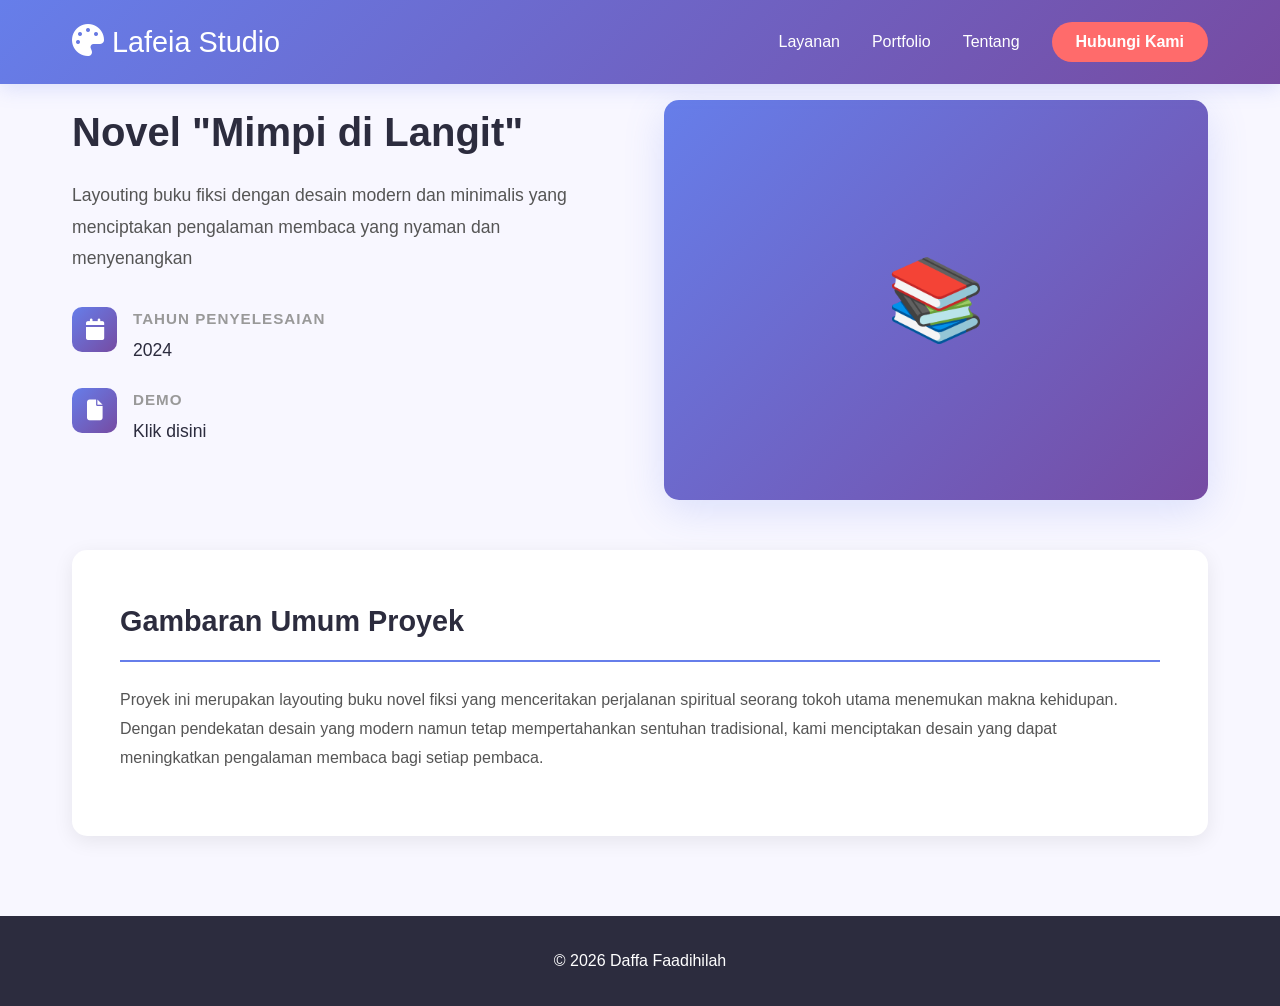
==== detail-project.html @ e80cc2f8 "initial commit" ====
<!DOCTYPE html>
<html lang="id">
<head>
    <meta charset="UTF-8">
    <meta name="viewport" content="width=device-width, initial-scale=1.0">
    <title>Detail Portfolio - Kreative Studio</title>
    <link href="https://cdnjs.cloudflare.com/ajax/libs/font-awesome/6.4.0/css/all.min.css" rel="stylesheet">
    <link rel="stylesheet" href="style.css">
    <style>
        * {
            margin: 0;
            padding: 0;
            box-sizing: border-box;
        }

        body {
            font-family: 'Segoe UI', Tahoma, Geneva, Verdana, sans-serif;
            background: #f8f7ff;
            color: #2c2c3e;
            line-height: 1.6;
        }

    


        /* Main Container */
        .detail-container {
            max-width: 1200px;
            margin: 0 auto;
            padding: 3rem 2rem;
        }

        /* Project Header */
        .project-header {
            display: grid;
            grid-template-columns: 1fr 1fr;
            gap: 3rem;
            align-items: start;
            margin-bottom: 3rem;
        }

        .project-info h1 {
            font-size: 2.5rem;
            margin-bottom: 1rem;
            color: #2c2c3e;
        }

        .project-category-badge.poster {
            background: linear-gradient(135deg, #ff6b6b 0%, #ff8e53 100%);
        }

        .project-category-badge.website {
            background: linear-gradient(135deg, #ffd89b 0%, #ffc857 100%);
            color: #2c2c3e;
        }

        .project-description {
            color: #555;
            font-size: 1.1rem;
            margin-bottom: 2rem;
            line-height: 1.8;
        }

        .project-meta {
            display: flex;
            flex-direction: column;
            gap: 1.5rem;
            margin-top: 2rem;
        }

        .meta-item {
            display: flex;
            align-items: flex-start;
            gap: 1rem;
        }

        .meta-icon {
            width: 45px;
            height: 45px;
            background: linear-gradient(135deg, #667eea 0%, #764ba2 100%);
            border-radius: 10px;
            display: flex;
            align-items: center;
            justify-content: center;
            color: white;
            font-size: 1.3rem;
            flex-shrink: 0;
        }

        .meta-content h3 {
            font-size: 0.95rem;
            color: #999;
            text-transform: uppercase;
            letter-spacing: 1px;
            margin-bottom: 0.3rem;
        }

        .meta-content p {
            font-size: 1.1rem;
            color: #2c2c3e;
            font-weight: 500;
        }

        .project-image {
            width: 100%;
            height: 400px;
            background: linear-gradient(135deg, #667eea 0%, #764ba2 100%);
            border-radius: 15px;
            display: flex;
            align-items: center;
            justify-content: center;
            font-size: 5rem;
            color: white;
            box-shadow: 0 10px 40px rgba(102, 126, 234, 0.2);
        }

        /* Content Sections */
        .content-section {
            background: white;
            padding: 3rem;
            border-radius: 15px;
            margin-bottom: 2rem;
            box-shadow: 0 5px 20px rgba(0, 0, 0, 0.08);
        }

        .content-section h2 {
            font-size: 1.8rem;
            margin-bottom: 1.5rem;
            color: #2c2c3e;
            padding-bottom: 1rem;
            border-bottom: 2px solid #667eea;
        }

        .content-section p {
            color: #555;
            margin-bottom: 1rem;
            line-height: 1.8;
        }

        

       


       

       
    </style>
</head>
<body>
    <!-- Header -->
<div id="header"></div>

    <!-- Main Content -->
    <div class="detail-container" style="padding-top: 100px;">
        <!-- Project Header -->
        <div class="project-header">
            <div class="project-info">
                <h1 id="projectTitle">Novel "Mimpi di Langit"</h1>
                <p class="project-description" id="projectDescription">
                    Layouting buku fiksi dengan desain modern dan minimalis yang menciptakan pengalaman membaca yang nyaman dan menyenangkan
                </p>
                
                <div class="project-meta">
                    <div class="meta-item">
                        <div class="meta-icon"><i class="fas fa-calendar"></i></div>
                        <div class="meta-content">
                            <h3>Tahun Penyelesaian</h3>
                            <p id="projectYear">2024</p>
                        </div>
                    </div>
                    <div class="meta-item">
                        <div class="meta-icon"><i class="fa-solid fa-file"></i></div>
                        <div class="meta-content">
                            <h3>Demo</h3>
                            <p id="projectClient">Klik disini</p>
                        </div>
                    </div>
                </div>
            </div>

            <div class="project-image" id="projectMainImage">📚</div>
        </div>


        <!-- Overview Section -->
        <div class="content-section" style="margin-top: 50px;">
            <h2>Gambaran Umum Proyek</h2>
            <p id="overviewText">
                Proyek ini merupakan layouting buku novel fiksi yang menceritakan perjalanan spiritual seorang tokoh utama menemukan makna kehidupan. Dengan pendekatan desain yang modern namun tetap mempertahankan sentuhan tradisional, kami menciptakan desain yang dapat meningkatkan pengalaman membaca bagi setiap pembaca.
            </p>
        </div>

    </div>

<div id="footer"></div>

</body>
</html>
<script src="js/LoadHeadFoot.js"></script>
---- style.css ----
* {
    margin: 0;
    padding: 0;
    box-sizing: border-box;
}

body {
    font-family: 'Segoe UI', Tahoma, Geneva, Verdana, sans-serif;
    background: #f8f7ff;
    color: #2c2c3e;
    line-height: 1.6;
    overflow-x: hidden;
}

/* Header & Navigation */
header {
    background: linear-gradient(135deg, #667eea 0%, #764ba2 100%);
    padding: 1.2rem 0;
    position: fixed;
    width: 100%;
    top: 0;
    z-index: 1000;
    box-shadow: 0 4px 20px rgba(102, 126, 234, 0.2);
}

nav {
    max-width: 1200px;
    margin: 0 auto;
    display: flex;
    justify-content: space-between;
    align-items: center;
    padding: 0 2rem;
}

.logo {
    font-size: 1.8rem;
    font-weight: bold;
    color: white;
    display: flex;
    align-items: center;
    gap: 0.5rem;
}

.logo i {
    font-size: 2rem;
}

nav ul {
    display: flex;
    list-style: none;
    gap: 2rem;
}

nav a {
    color: white;
    text-decoration: none;
    font-weight: 500;
    transition: opacity 0.3s;
    cursor: pointer;
}

nav a:hover {
    opacity: 0.8;
}

.cta-btn {
    background: #ff6b6b;
    color: white;
    padding: 0.7rem 1.5rem;
    border-radius: 25px;
    text-decoration: none;
    font-weight: 600;
    transition: all 0.3s;
    border: none;
    cursor: pointer;
}

.cta-btn:hover {
    background: #ff5252;
    transform: translateY(-2px);
    box-shadow: 0 8px 20px rgba(255, 107, 107, 0.3);
}

/* Hero Section */
.hero {
    background: linear-gradient(135deg, #667eea 0%, #764ba2 100%);
    color: white;
    padding: 150px 2rem 100px;
    text-align: center;
    margin-top: 60px;
    position: relative;
    overflow: hidden;
}

.hero::before {
    content: '';
    position: absolute;
    top: -50%;
    right: -10%;
    width: 400px;
    height: 400px;
    background: rgba(255, 107, 107, 0.1);
    border-radius: 50%;
}

.hero::after {
    content: '';
    position: absolute;
    bottom: -30%;
    left: -5%;
    width: 300px;
    height: 300px;
    background: rgba(255, 198, 109, 0.1);
    border-radius: 50%;
}

.hero-content {
    max-width: 800px;
    margin: 0 auto;
    position: relative;
    z-index: 1;
}

.hero h1 {
    font-size: 3.5rem;
    margin-bottom: 1rem;
    animation: slideUp 0.8s ease-out;
}

.hero p {
    font-size: 1.3rem;
    margin-bottom: 2rem;
    opacity: 0.95;
    animation: slideUp 0.8s ease-out 0.2s backwards;
}

.hero-btn {
    display: inline-block;
    background: #ff6b6b;
    color: white;
    padding: 1rem 2.5rem;
    border-radius: 30px;
    text-decoration: none;
    font-size: 1.1rem;
    font-weight: 600;
    transition: all 0.3s;
    border: none;
    cursor: pointer;
    animation: slideUp 0.8s ease-out 0.4s backwards;
}

.hero-btn:hover {
    background: #ff5252;
    transform: translateY(-3px);
    box-shadow: 0 10px 30px rgba(255, 107, 107, 0.4);
}

@keyframes slideUp {
    from {
        opacity: 0;
        transform: translateY(30px);
    }
    to {
        opacity: 1;
        transform: translateY(0);
    }
}

/* Services Section */
.services {
    padding: 80px 2rem;
    max-width: 1200px;
    margin: 0 auto;
}

.section-title {
    text-align: center;
    font-size: 2.5rem;
    margin-bottom: 3rem;
    color: #2c2c3e;
}

.services-grid {
    display: grid;
    grid-template-columns: repeat(auto-fit, minmax(300px, 1fr));
    gap: 2rem;
}

.service-card {
    background: white;
    padding: 2rem;
    border-radius: 15px;
    text-align: center;
    transition: all 0.3s;
    box-shadow: 0 5px 15px rgba(0, 0, 0, 0.08);
    border: 2px solid transparent;
    position: relative;
    overflow: hidden;
}

.service-card::before {
    content: '';
    position: absolute;
    top: 0;
    left: 0;
    right: 0;
    height: 4px;
    background: linear-gradient(90deg, #667eea, #764ba2, #ff6b6b);
    transform: scaleX(0);
    transition: transform 0.3s;
    transform-origin: left;
}

.service-card:hover {
    transform: translateY(-10px);
    box-shadow: 0 15px 40px rgba(0, 0, 0, 0.15);
}

.service-card:hover::before {
    transform: scaleX(1);
}

.service-icon {
    font-size: 3rem;
    margin-bottom: 1rem;
    height: 80px;
    display: flex;
    align-items: center;
    justify-content: center;
    background: linear-gradient(135deg, #667eea 0%, #764ba2 100%);
    -webkit-background-clip: text;
    -webkit-text-fill-color: transparent;
    background-clip: text;
}

.service-card h3 {
    font-size: 1.5rem;
    margin-bottom: 1rem;
    color: #2c2c3e;
}

.service-card p {
    color: #666;
    margin-bottom: 1.5rem;
}

.service-card .service-details {
    background: #f8f7ff;
    padding: 1rem;
    border-radius: 10px;
    text-align: left;
    font-size: 0.95rem;
    color: #555;
}

.service-details li {
    margin: 0.5rem 0;
    margin-left: 1.5rem;
}

/* Portfolio Section */
.portfolio {
    padding: 80px 2rem;
    background: white;
}

.portfolio-container {
    max-width: 1200px;
    margin: 0 auto;
}

.portfolio-grid {
    display: grid;
    grid-template-columns: repeat(auto-fit, minmax(280px, 1fr));
    gap: 2rem;
    margin-top: 3rem;
}

.portfolio-item {
    border-radius: 15px;
    overflow: hidden;
    background: white;
    box-shadow: 0 5px 20px rgba(0, 0, 0, 0.1);
    transition: all 0.3s;
    cursor: pointer;
}

.portfolio-item:hover {
    transform: translateY(-10px);
    box-shadow: 0 15px 40px rgba(0, 0, 0, 0.2);
}

.portfolio-image {
    width: 100%;
    height: 220px;
    background: linear-gradient(135deg, #667eea 0%, #764ba2 100%);
    display: flex;
    align-items: center;
    justify-content: center;
    font-size: 3rem;
    color: white;
    position: relative;
    overflow: hidden;
}

.portfolio-image::after {
    content: '';
    position: absolute;
    top: 0;
    left: 0;
    right: 0;
    bottom: 0;
    background: rgba(0, 0, 0, 0);
    transition: background 0.3s;
}

.portfolio-item:hover .portfolio-image::after {
    background: rgba(0, 0, 0, 0.3);
}

.portfolio-info {
    padding: 1.5rem;
}

.portfolio-category {
    display: inline-block;
    background: linear-gradient(135deg, #667eea 0%, #764ba2 100%);
    color: white;
    padding: 0.4rem 1rem;
    border-radius: 20px;
    font-size: 0.85rem;
    font-weight: 600;
    margin-bottom: 0.8rem;
}

.portfolio-category.poster {
    background: linear-gradient(135deg, #ff6b6b 0%, #ff8e53 100%);
}

.portfolio-category.operator {
    background: linear-gradient(135deg, #2dc116b8 0%, #ac7508db 100%);
}

.portfolio-category.website {
    background: linear-gradient(135deg, #ffd89b 0%, #ffc857 100%);
    color: #2c2c3e;
}

.portfolio-info h4 {
    font-size: 1.2rem;
    margin-bottom: 0.5rem;
    color: #2c2c3e;
}

.portfolio-info p {
    color: #666;
    font-size: 0.95rem;
}

/* Filter Section */
.filter-buttons {
    display: flex;
    justify-content: center;
    gap: 1rem;
    margin-bottom: 2rem;
    flex-wrap: wrap;
}

.filter-btn {
    padding: 0.7rem 1.5rem;
    border: 2px solid #ddd;
    background: white;
    border-radius: 25px;
    cursor: pointer;
    transition: all 0.3s;
    font-weight: 600;
    color: #2c2c3e;
}

.filter-btn:hover,
.filter-btn.active {
    background: linear-gradient(135deg, #667eea 0%, #764ba2 100%);
    color: white;
    border-color: #667eea;
}

/* About Section */
.about {
    padding: 80px 2rem;
    background: linear-gradient(135deg, #f8f7ff 0%, #ede9f5 100%);
}

.about-container {
    max-width: 1000px;
    margin: 0 auto;
    display: grid;
    grid-template-columns: 1fr 1fr;
    gap: 3rem;
    align-items: center;
}

.about-text h2 {
    font-size: 2.2rem;
    margin-bottom: 1rem;
    color: #2c2c3e;
}

.about-text p {
    color: #555;
    margin-bottom: 1rem;
    font-size: 1.05rem;
}

.about-features {
    display: flex;
    flex-direction: column;
    gap: 1rem;
    margin-top: 2rem;
}

.feature-item {
    display: flex;
    gap: 1rem;
    align-items: flex-start;
}

.feature-icon {
    width: 40px;
    height: 40px;
    background: linear-gradient(135deg, #667eea 0%, #764ba2 100%);
    border-radius: 50%;
    display: flex;
    align-items: center;
    justify-content: center;
    color: white;
    font-size: 1.2rem;
    flex-shrink: 0;
}

.feature-item p {
    margin: 0;
}

.about-image {
    width: 100%;
    height: 400px;
    background: linear-gradient(135deg, #667eea 0%, #764ba2 100%);
    border-radius: 20px;
    display: flex;
    align-items: center;
    justify-content: center;
    font-size: 5rem;
    color: white;
}

/* contact Section */
.contact {
    padding: 80px 2rem;
    background: linear-gradient(135deg, #f8f7ff 0%, #ede9f5 100%);
}

.contact-container {
    max-width: 1000px;
    margin: 0 auto;
    display: grid;
    grid-template-columns: 1fr 1fr;
    gap: 3rem;
    align-items: center;
}

.contact-text h2 {
    font-size: 2.2rem;
    margin-bottom: 1rem;
    color: #2c2c3e;
}

.contact-text p {
    color: #555;
    margin-bottom: 1rem;
    font-size: 1.05rem;
}

.contact-features {
    display: flex;
    flex-direction: column;
    gap: 1rem;
    margin-top: 2rem;
}

.contact-image {
    width: 100%;
    height: 400px;
    background: linear-gradient(135deg, #667eea 0%, #764ba2 100%);
    border-radius: 20px;
    display: flex;
    align-items: center;
    justify-content: center;
    font-size: 5rem;
    color: white;
}

.contact-content {
    background: linear-gradient(135deg, #667eea 0%, #764ba2 100%);
    color: white;
    padding: 3rem;
    border-radius: 20px;
    margin-bottom: 2rem;
}


/* Footer */
footer {
    background: #2c2c3e;
    color: white;
    text-align: center;
    padding: 2rem;
}

footer p {
    margin: 0;
}

/* Responsive */
@media (max-width: 768px) {
    nav ul {
        gap: 1rem;
        font-size: 0.9rem;
    }

    .hero {
        padding: 120px 1.5rem 80px;
    }

    .hero h1 {
        font-size: 2.2rem;
    }

    .hero p {
        font-size: 1.1rem;
    }

    .section-title {
        font-size: 2rem;
    }

    .about-container {
        grid-template-columns: 1fr;
    }

    .about-image {
        height: 300px;
        font-size: 3rem;
    }

    .services-grid,
    .portfolio-grid {
        grid-template-columns: 1fr;
    }
}

/* Smooth Scroll */
html {
    scroll-behavior: smooth;
}
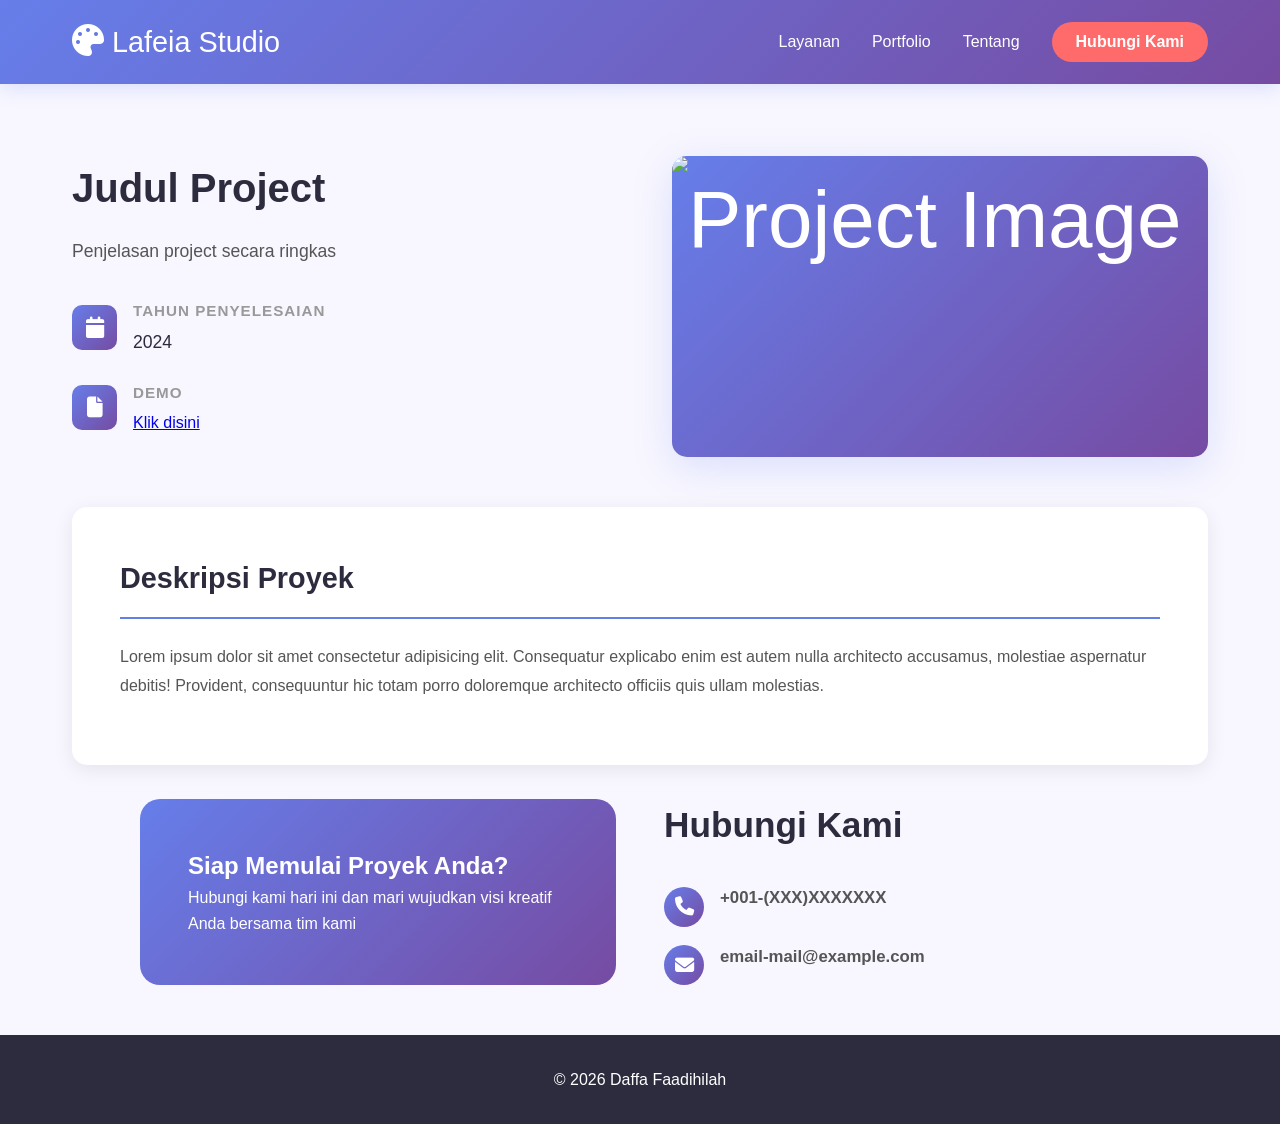
==== commit b3dca787: "update'" ====
--- a/detail-project.html
+++ b/detail-project.html
@@ -1,11 +1,20 @@
 <!DOCTYPE html>
 <html lang="id">
+
 <head>
     <meta charset="UTF-8">
     <meta name="viewport" content="width=device-width, initial-scale=1.0">
     <title>Detail Portfolio - Kreative Studio</title>
     <link href="https://cdnjs.cloudflare.com/ajax/libs/font-awesome/6.4.0/css/all.min.css" rel="stylesheet">
     <link rel="stylesheet" href="style.css">
+
+    <!-- firebase config -->
+    <script src="https://www.gstatic.com/firebasejs/9.23.0/firebase-app-compat.js"></script>
+    <script src="https://www.gstatic.com/firebasejs/9.23.0/firebase-firestore-compat.js"></script>
+    <script src="https://www.gstatic.com/firebasejs/9.23.0/firebase-auth-compat.js"></script>
+
+    <script src="js/FirebaseConfig.js"></script>
+
     <style>
         * {
             margin: 0;
@@ -20,8 +29,6 @@
             line-height: 1.6;
         }
 
-    
-
 
         /* Main Container */
         .detail-container {
@@ -32,25 +39,21 @@
 
         /* Project Header */
         .project-header {
-            display: grid;
+            display: flex;
             grid-template-columns: 1fr 1fr;
-            gap: 3rem;
+            gap: 4rem;
             align-items: start;
             margin-bottom: 3rem;
+        }
+
+        /* INFO */
+        .project-info {
+            flex: 1;
         }
 
         .project-info h1 {
             font-size: 2.5rem;
             margin-bottom: 1rem;
-            color: #2c2c3e;
-        }
-
-        .project-category-badge.poster {
-            background: linear-gradient(135deg, #ff6b6b 0%, #ff8e53 100%);
-        }
-
-        .project-category-badge.website {
-            background: linear-gradient(135deg, #ffd89b 0%, #ffc857 100%);
             color: #2c2c3e;
         }
 
@@ -70,7 +73,7 @@
 
         .meta-item {
             display: flex;
-            align-items: flex-start;
+            align-items: center;
             gap: 1rem;
         }
 
@@ -103,16 +106,23 @@
 
         .project-image {
             width: 100%;
-            height: 400px;
+            height: 100%;
+
             background: linear-gradient(135deg, #667eea 0%, #764ba2 100%);
             border-radius: 15px;
+            overflow: hidden;
             display: flex;
             align-items: center;
             justify-content: center;
             font-size: 5rem;
             color: white;
             box-shadow: 0 10px 40px rgba(102, 126, 234, 0.2);
-        }
+            flex: 1;
+            aspect-ratio: 16 / 9;
+
+        }
+
+
 
         /* Content Sections */
         .content-section {
@@ -137,64 +147,142 @@
             line-height: 1.8;
         }
 
-        
-
-       
-
-
-       
-
-       
+        @media (max-width: 768px) {
+
+            .project-header {
+                flex-direction: column-reverse;
+                gap: 2rem;
+                margin-top: 45px;
+            }
+
+            .project-image {
+                aspect-ratio: 4 / 3;
+            }
+
+            .content-section {
+                width: 100vw;
+                max-width: 100vw;
+
+                margin-left: calc(50% - 50vw);
+                margin-right: calc(50% - 50vw);
+
+                border-radius: 0;
+
+            }
+
+        }
     </style>
 </head>
+
 <body>
     <!-- Header -->
-<div id="header"></div>
+    <div id="header"></div>
 
     <!-- Main Content -->
     <div class="detail-container" style="padding-top: 100px;">
         <!-- Project Header -->
+        <!-- login info  -->
+        <a href="login.html" style="text-decoration: none;">
+            <p class="InfoLogin" id="user-info" style="text-align: center; color: #000000;margin-bottom: 30px;"></p>
+        </a>
         <div class="project-header">
             <div class="project-info">
-                <h1 id="projectTitle">Novel "Mimpi di Langit"</h1>
-                <p class="project-description" id="projectDescription">
-                    Layouting buku fiksi dengan desain modern dan minimalis yang menciptakan pengalaman membaca yang nyaman dan menyenangkan
+                <h1 id="Judul">Judul Project</h1>
+                <p class="project-description" id="DesSingkat">
+                    Penjelasan project secara ringkas
                 </p>
-                
+
                 <div class="project-meta">
                     <div class="meta-item">
                         <div class="meta-icon"><i class="fas fa-calendar"></i></div>
                         <div class="meta-content">
                             <h3>Tahun Penyelesaian</h3>
-                            <p id="projectYear">2024</p>
+                            <p id="Tahun">2024</p>
                         </div>
                     </div>
                     <div class="meta-item">
                         <div class="meta-icon"><i class="fa-solid fa-file"></i></div>
                         <div class="meta-content">
                             <h3>Demo</h3>
-                            <p id="projectClient">Klik disini</p>
+                            <a id="Demo" href="#" target="_blank">Klik disini</a>
                         </div>
                     </div>
                 </div>
             </div>
 
-            <div class="project-image" id="projectMainImage">📚</div>
+            <div class="project-image">
+                <img id="Gambar" src="" alt="Project Image" style="width:100%; height:100%; object-fit:cover;">
+            </div>
         </div>
 
 
         <!-- Overview Section -->
         <div class="content-section" style="margin-top: 50px;">
-            <h2>Gambaran Umum Proyek</h2>
-            <p id="overviewText">
-                Proyek ini merupakan layouting buku novel fiksi yang menceritakan perjalanan spiritual seorang tokoh utama menemukan makna kehidupan. Dengan pendekatan desain yang modern namun tetap mempertahankan sentuhan tradisional, kami menciptakan desain yang dapat meningkatkan pengalaman membaca bagi setiap pembaca.
+            <h2>Deskripsi Proyek</h2>
+            <p id="GamUmum">
+                Lorem ipsum dolor sit amet consectetur adipisicing elit. Consequatur explicabo enim est autem nulla
+                architecto accusamus, molestiae aspernatur debitis! Provident, consequuntur hic totam porro doloremque
+                architecto officiis quis ullam molestias.
             </p>
         </div>
 
+        <!-- Contact Section -->
+        <div id="contact"></div>
     </div>
 
-<div id="footer"></div>
+    <script>
+
+
+        // ========================
+        // INIT FIREBASE
+        // ========================
+        firebase.initializeApp(firebaseConfig);
+        const db = firebase.firestore();
+        const auth = firebase.auth();
+
+        // ========================
+        // AMBIL ID DARI URL
+        // ========================
+        const params = new URLSearchParams(window.location.search);
+        const id = params.get("id");
+
+        if (!id) {
+            alert("ID tidak ditemukan");
+        } else {
+            ambilDataById(id);
+        }
+
+        // ========================
+        // READ 1 DATA
+        // ========================
+        function ambilDataById(id) {
+            db.collection("agency").doc(id).get()
+                .then(doc => {
+                    if (doc.exists) {
+                        const data = doc.data();
+                        document.getElementById("Judul").innerText = data.Judul;
+                        document.getElementById("DesSingkat").innerText = data.DesSingkat;
+                        document.getElementById("Gambar").src = data.LinkGambar;
+                        document.getElementById("Demo").href = data.LinkDemo;
+                        document.getElementById("Tahun").innerText = data.Tahun;
+                        document.getElementById("GamUmum").innerText = data.GamUmum;
+
+
+                    } else {
+                        alert("Data tidak ditemukan");
+                    }
+                })
+                .catch(err => {
+                    console.error("Gagal mengambil data:", err);
+                });
+
+        }
+    </script>
+    <div id="footer"></div>
 
 </body>
+
 </html>
-<script src="js/LoadHeadFoot.js"></script>
+<!-- import script -->
+<script src="js/LoadHTML.js"></script>
+<script src="js/InfoLogin.js"></script>
--- a/style.css
+++ b/style.css
@@ -13,82 +13,14 @@
     overflow-x: hidden;
 }
 
-/* Header & Navigation */
-header {
-    background: linear-gradient(135deg, #667eea 0%, #764ba2 100%);
-    padding: 1.2rem 0;
-    position: fixed;
-    width: 100%;
-    top: 0;
-    z-index: 1000;
-    box-shadow: 0 4px 20px rgba(102, 126, 234, 0.2);
-}
-
-nav {
-    max-width: 1200px;
-    margin: 0 auto;
-    display: flex;
-    justify-content: space-between;
-    align-items: center;
-    padding: 0 2rem;
-}
-
-.logo {
-    font-size: 1.8rem;
-    font-weight: bold;
-    color: white;
-    display: flex;
-    align-items: center;
-    gap: 0.5rem;
-}
-
-.logo i {
-    font-size: 2rem;
-}
-
-nav ul {
-    display: flex;
-    list-style: none;
-    gap: 2rem;
-}
-
-nav a {
-    color: white;
-    text-decoration: none;
-    font-weight: 500;
-    transition: opacity 0.3s;
-    cursor: pointer;
-}
-
-nav a:hover {
-    opacity: 0.8;
-}
-
-.cta-btn {
-    background: #ff6b6b;
-    color: white;
-    padding: 0.7rem 1.5rem;
-    border-radius: 25px;
-    text-decoration: none;
-    font-weight: 600;
-    transition: all 0.3s;
-    border: none;
-    cursor: pointer;
-}
-
-.cta-btn:hover {
-    background: #ff5252;
-    transform: translateY(-2px);
-    box-shadow: 0 8px 20px rgba(255, 107, 107, 0.3);
-}
+
 
 /* Hero Section */
 .hero {
-    background: linear-gradient(135deg, #667eea 0%, #764ba2 100%);
+    background: linear-gradient(135deg, #667eeadc 0%, #764ba2 100%);
     color: white;
     padding: 150px 2rem 100px;
     text-align: center;
-    margin-top: 60px;
     position: relative;
     overflow: hidden;
 }
@@ -422,7 +354,7 @@
 .feature-item {
     display: flex;
     gap: 1rem;
-    align-items: flex-start;
+    align-items:center;
 }
 
 .feature-icon {
@@ -459,6 +391,15 @@
     padding: 80px 2rem;
     background: linear-gradient(135deg, #f8f7ff 0%, #ede9f5 100%);
 }
+
+.contact-content {
+    background: linear-gradient(135deg, #667eea 0%, #764ba2 100%);
+    color: white;
+    padding: 3rem;
+    border-radius: 20px;
+}
+
+
 
 .contact-container {
     max-width: 1000px;
@@ -469,6 +410,7 @@
     align-items: center;
 }
 
+
 .contact-text h2 {
     font-size: 2.2rem;
     margin-bottom: 1rem;
@@ -480,32 +422,13 @@
     margin-bottom: 1rem;
     font-size: 1.05rem;
 }
+
 
 .contact-features {
     display: flex;
     flex-direction: column;
     gap: 1rem;
     margin-top: 2rem;
-}
-
-.contact-image {
-    width: 100%;
-    height: 400px;
-    background: linear-gradient(135deg, #667eea 0%, #764ba2 100%);
-    border-radius: 20px;
-    display: flex;
-    align-items: center;
-    justify-content: center;
-    font-size: 5rem;
-    color: white;
-}
-
-.contact-content {
-    background: linear-gradient(135deg, #667eea 0%, #764ba2 100%);
-    color: white;
-    padding: 3rem;
-    border-radius: 20px;
-    margin-bottom: 2rem;
 }
 
 
@@ -548,6 +471,24 @@
         grid-template-columns: 1fr;
     }
 
+    
+    .contact {
+        padding: 60px 1.5rem;
+    }
+
+    .contact-container {
+        grid-template-columns: 1fr;
+        gap: 2rem;
+    }
+
+    .contact-content {
+        padding: 2rem;
+    }
+
+    .contact-text h2 {
+        font-size: 1.8rem;
+    }
+
     .about-image {
         height: 300px;
         font-size: 3rem;
@@ -557,6 +498,13 @@
     .portfolio-grid {
         grid-template-columns: 1fr;
     }
+    .about-image {
+        display: none;
+    }    
+    .contact-content{
+        display: none;
+    }
+
 }
 
 /* Smooth Scroll */
